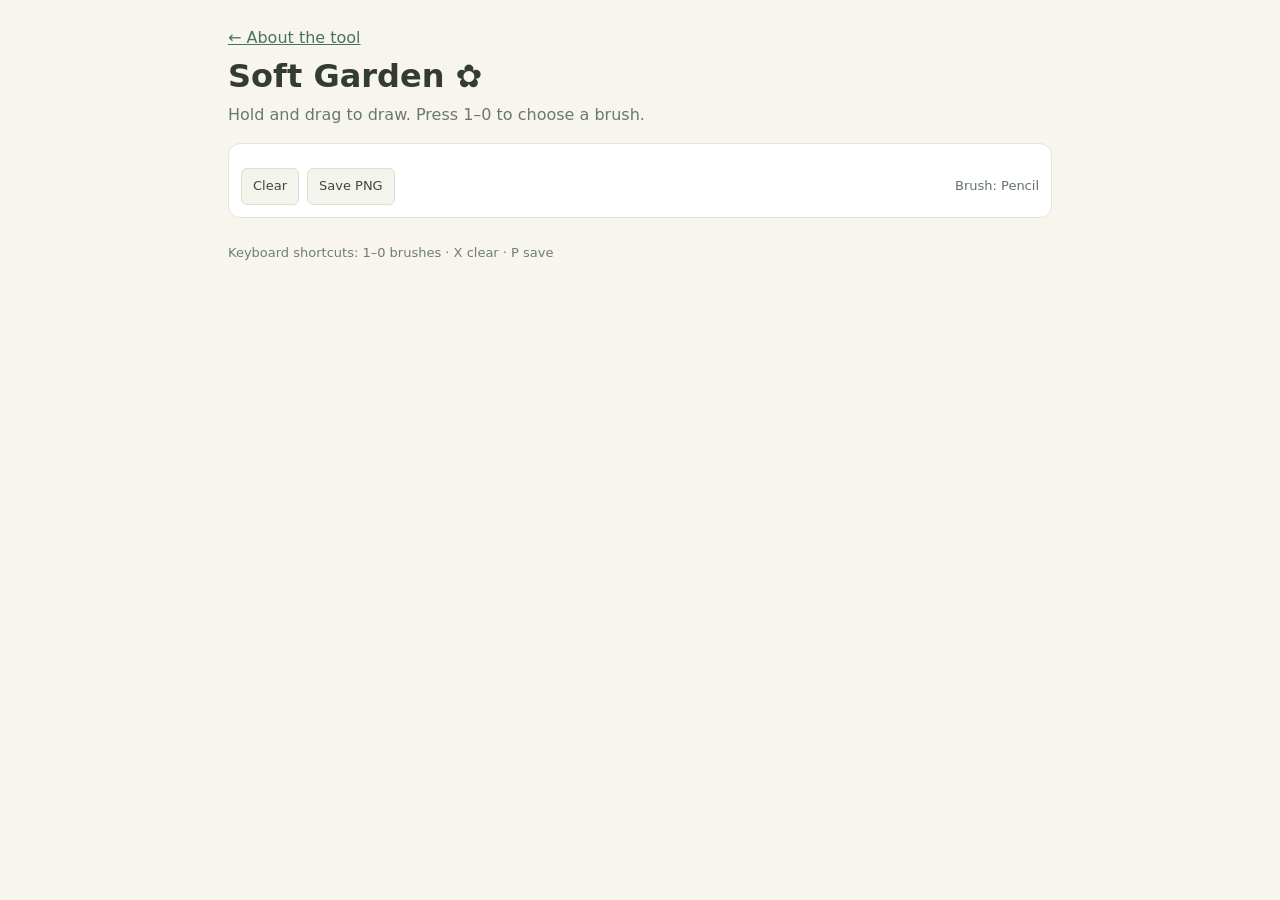
==== tool.html @ ea25c123 "Add files via upload" ====
<!doctype html><html lang="en"><head><meta charset="utf-8"><meta name="viewport" content="width=device-width,initial-scale=1"><title>Draw — Soft Garden</title><link rel="stylesheet" href="style.css"><script src="libraries/p5.min.js"></script><script src="your_drawing_tool_2026.js" defer></script></head><body><main class="tool"><header><a href="index.html">← About the tool</a><h1>Soft Garden ✿</h1><p>Hold and drag to draw. Press 1–0 to choose a brush.</p></header><div id="toolbar"><div id="brushes"></div><div class="actions"><button id="clear">Clear</button><button id="save">Save PNG</button><span id="current" aria-live="polite">Brush: Pencil</span></div></div><div id="canvas-holder"></div><p class="hint">Keyboard shortcuts: 1–0 brushes · X clear · P save</p></main></body></html>
---- style.css ----
*{box-sizing:border-box}body{margin:0;background:#f8f5ee;color:#333b35;font:16px/1.6 system-ui,-apple-system,Segoe UI,sans-serif}a{color:#47745a}.landing{max-width:700px;margin:10vh auto;padding:25px}.eyebrow{text-transform:uppercase;letter-spacing:.15em;font-size:12px;color:#738875}h1{font-size:clamp(36px,7vw,64px);line-height:1.1;margin:18px 0}h1 span{color:#df9aa7}.lead{font-size:22px;color:#657c68}.primary{display:inline-block;margin:22px 0 36px;background:#547b60;color:white;padding:12px 24px;border-radius:8px;text-decoration:none;font-weight:600}.landing section{border-top:1px solid #d9ded4;padding-top:20px}.landing h2{font-size:19px;margin-top:20px}.tool{max-width:860px;margin:25px auto;padding:0 18px}.tool h1{font-size:32px;margin:8px 0}.tool header p{margin-top:0;color:#687a6b}#toolbar{background:white;padding:12px;border:1px solid #e3e5dc;border-radius:12px;margin-bottom:12px}#brushes{display:flex;flex-wrap:wrap;gap:6px}button{background:#f4f4ed;color:#394a3d;border:1px solid #d9e0d4;border-radius:6px;padding:7px 11px;cursor:pointer;font:inherit;font-size:13px}button.active{background:#557d62;color:white;border-color:#557d62}.actions{display:flex;gap:8px;align-items:center;margin-top:12px;flex-wrap:wrap}#current{color:#647367;font-size:13px;margin-left:auto}#canvas-holder{width:100%;overflow:auto;border-radius:9px}canvas{display:block;max-width:100%;height:auto!important;touch-action:none;box-shadow:0 3px 15px #0000000d}.hint{font-size:13px;color:#6e7e70}
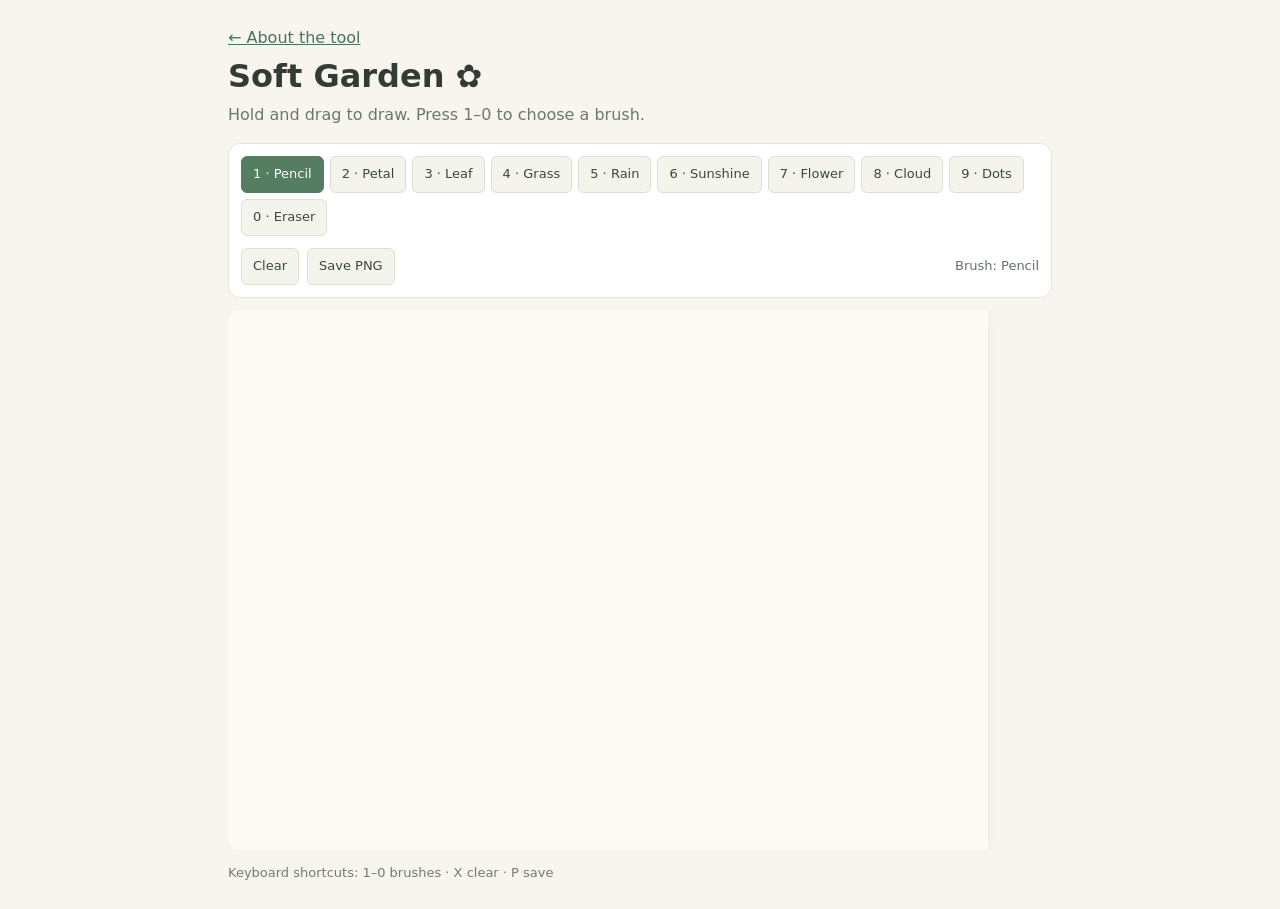
==== commit f5ccba4c: "Fix p5 library path so drawing tool loads" ====
--- a/tool.html
+++ b/tool.html
@@ -1 +1 @@
-<!doctype html><html lang="en"><head><meta charset="utf-8"><meta name="viewport" content="width=device-width,initial-scale=1"><title>Draw — Soft Garden</title><link rel="stylesheet" href="style.css"><script src="libraries/p5.min.js"></script><script src="your_drawing_tool_2026.js" defer></script></head><body><main class="tool"><header><a href="index.html">← About the tool</a><h1>Soft Garden ✿</h1><p>Hold and drag to draw. Press 1–0 to choose a brush.</p></header><div id="toolbar"><div id="brushes"></div><div class="actions"><button id="clear">Clear</button><button id="save">Save PNG</button><span id="current" aria-live="polite">Brush: Pencil</span></div></div><div id="canvas-holder"></div><p class="hint">Keyboard shortcuts: 1–0 brushes · X clear · P save</p></main></body></html>
+<!doctype html><html lang="en"><head><meta charset="utf-8"><meta name="viewport" content="width=device-width,initial-scale=1"><title>Draw — Soft Garden</title><link rel="stylesheet" href="style.css"><script src="p5.min.js"></script><script src="your_drawing_tool_2026.js" defer></script></head><body><main class="tool"><header><a href="index.html">← About the tool</a><h1>Soft Garden ✿</h1><p>Hold and drag to draw. Press 1–0 to choose a brush.</p></header><div id="toolbar"><div id="brushes"></div><div class="actions"><button id="clear">Clear</button><button id="save">Save PNG</button><span id="current" aria-live="polite">Brush: Pencil</span></div></div><div id="canvas-holder"></div><p class="hint">Keyboard shortcuts: 1–0 brushes · X clear · P save</p></main></body></html>
